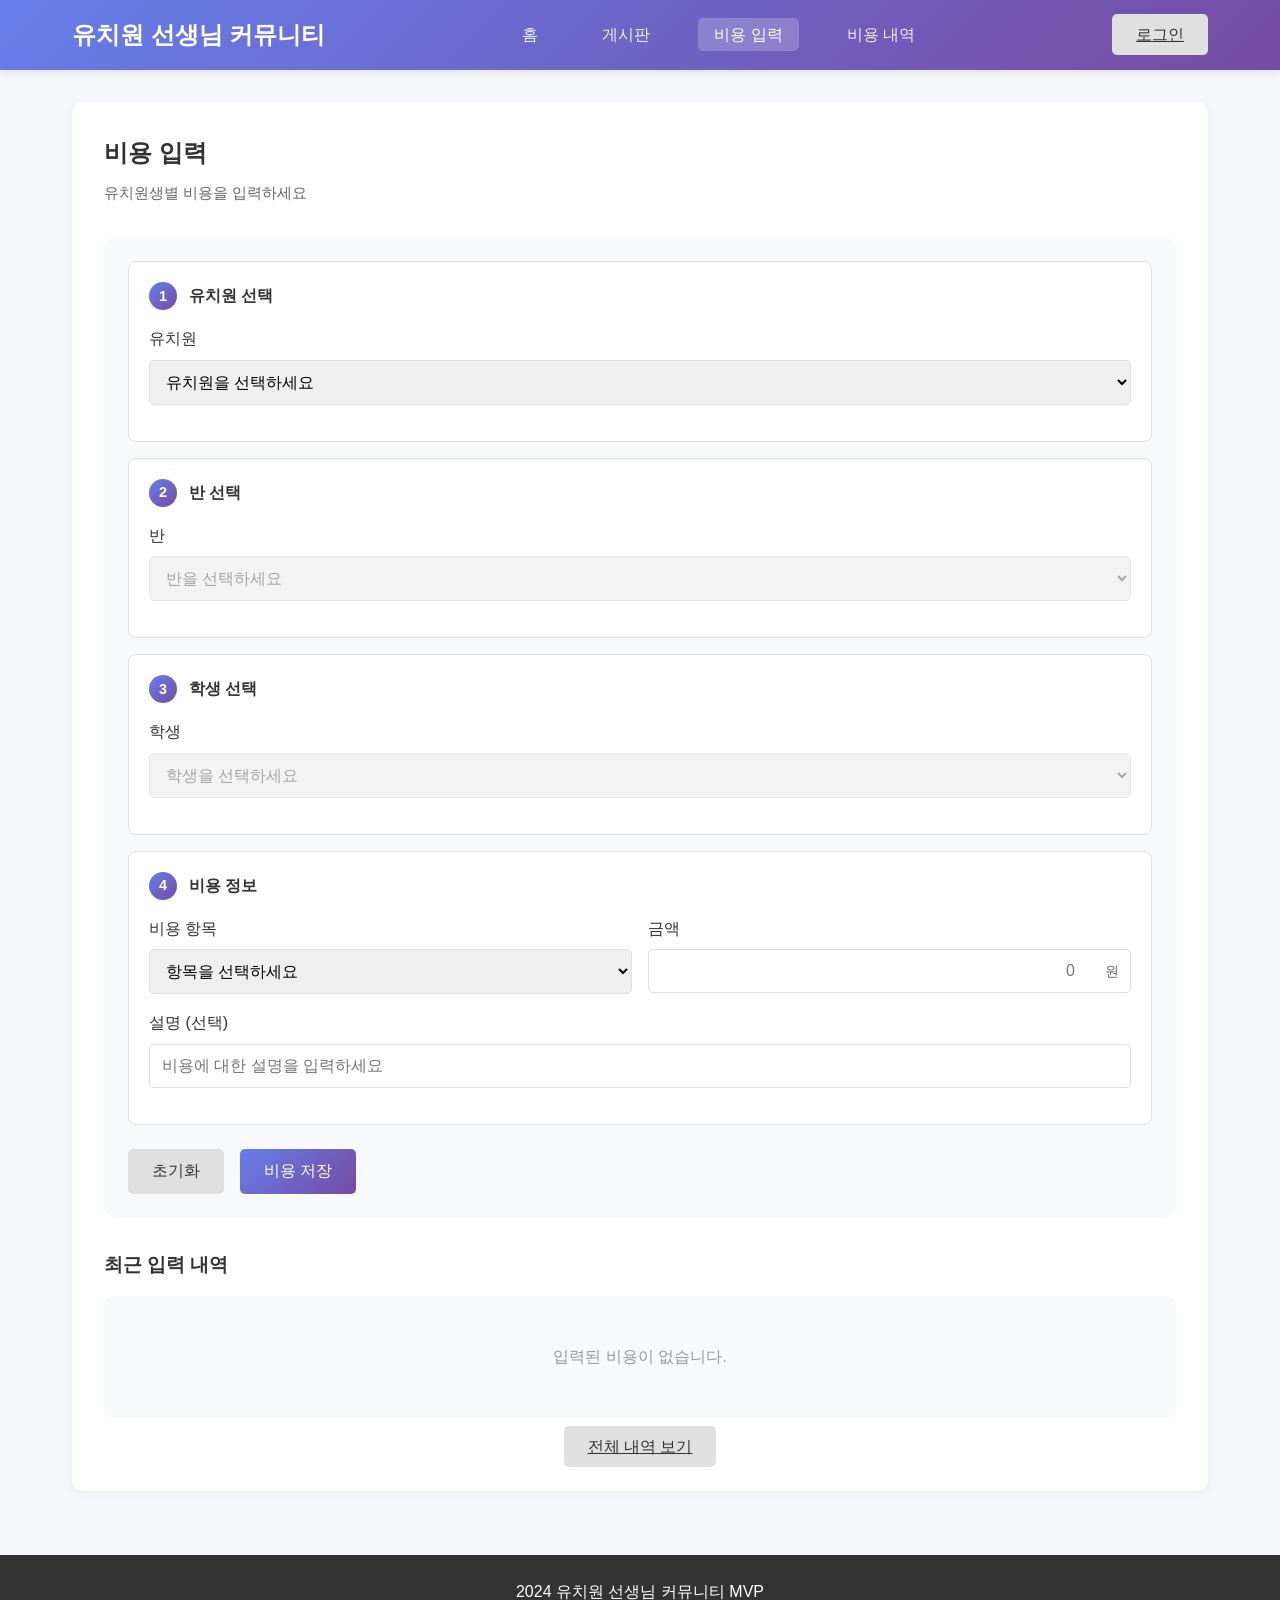
==== frontend/cost-input.html @ 5aa260d6 "Initial commit: Kindergarten teacher community MVP" ====
<!DOCTYPE html>
<html lang="ko">
<head>
    <meta charset="UTF-8">
    <meta name="viewport" content="width=device-width, initial-scale=1.0">
    <title>비용 입력 - 유치원 선생님 커뮤니티</title>
    <link rel="stylesheet" href="css/style.css">
    <link rel="stylesheet" href="css/auth.css">
    <link rel="stylesheet" href="css/cost.css">
</head>
<body>
    <header>
        <nav class="navbar">
            <div class="logo">
                <a href="index.html"><h1>유치원 선생님 커뮤니티</h1></a>
            </div>
            <ul class="nav-links">
                <li><a href="index.html">홈</a></li>
                <li><a href="index.html#board">게시판</a></li>
                <li><a href="cost-input.html" class="active">비용 입력</a></li>
                <li><a href="cost-records.html">비용 내역</a></li>
            </ul>
            <div class="user-info"></div>
        </nav>
    </header>

    <main>
        <div class="container">
            <div class="page-header">
                <h2>비용 입력</h2>
                <p>유치원생별 비용을 입력하세요</p>
            </div>

            <div class="cost-input-section">
                <form id="cost-form" class="cost-form">
                    <!-- Step 1: 유치원 선택 -->
                    <div class="form-step">
                        <div class="step-header">
                            <span class="step-number">1</span>
                            <span class="step-title">유치원 선택</span>
                        </div>
                        <div class="form-group">
                            <label for="kindergarten-select">유치원</label>
                            <select id="kindergarten-select" required>
                                <option value="">유치원을 선택하세요</option>
                            </select>
                        </div>
                    </div>

                    <!-- Step 2: 반 선택 -->
                    <div class="form-step">
                        <div class="step-header">
                            <span class="step-number">2</span>
                            <span class="step-title">반 선택</span>
                        </div>
                        <div class="form-group">
                            <label for="class-select">반</label>
                            <select id="class-select" required disabled>
                                <option value="">반을 선택하세요</option>
                            </select>
                        </div>
                    </div>

                    <!-- Step 3: 학생 선택 -->
                    <div class="form-step">
                        <div class="step-header">
                            <span class="step-number">3</span>
                            <span class="step-title">학생 선택</span>
                        </div>
                        <div class="form-group">
                            <label for="student-select">학생</label>
                            <select id="student-select" required disabled>
                                <option value="">학생을 선택하세요</option>
                            </select>
                        </div>
                        <div id="student-info" class="student-info hidden"></div>
                    </div>

                    <!-- Step 4: 비용 정보 입력 -->
                    <div class="form-step">
                        <div class="step-header">
                            <span class="step-number">4</span>
                            <span class="step-title">비용 정보</span>
                        </div>
                        <div class="form-row">
                            <div class="form-group">
                                <label for="cost-category">비용 항목</label>
                                <select id="cost-category" required>
                                    <option value="">항목을 선택하세요</option>
                                    <option value="교재비">교재비</option>
                                    <option value="급식비">급식비</option>
                                    <option value="현장학습비">현장학습비</option>
                                    <option value="특별활동비">특별활동비</option>
                                    <option value="준비물비">준비물비</option>
                                    <option value="기타">기타</option>
                                </select>
                            </div>
                            <div class="form-group">
                                <label for="cost-amount">금액</label>
                                <div class="input-with-unit">
                                    <input type="number" id="cost-amount" required min="0" step="100" placeholder="0">
                                    <span class="unit">원</span>
                                </div>
                            </div>
                        </div>
                        <div class="form-group">
                            <label for="cost-description">설명 (선택)</label>
                            <input type="text" id="cost-description" placeholder="비용에 대한 설명을 입력하세요">
                        </div>
                    </div>

                    <div class="form-actions">
                        <button type="button" class="btn btn-secondary" onclick="resetForm()">초기화</button>
                        <button type="submit" class="btn btn-primary">비용 저장</button>
                    </div>
                </form>
            </div>

            <!-- 최근 입력 내역 -->
            <div class="recent-entries">
                <h3>최근 입력 내역</h3>
                <div id="recent-list" class="recent-list">
                    <p class="empty-message">입력된 비용이 없습니다.</p>
                </div>
                <div class="view-all">
                    <a href="cost-records.html" class="btn btn-secondary">전체 내역 보기</a>
                </div>
            </div>
        </div>
    </main>

    <footer>
        <p>2024 유치원 선생님 커뮤니티 MVP</p>
    </footer>

    <script src="js/api.js"></script>
    <script src="js/auth.js"></script>
    <script src="js/cost.js"></script>
    <script>
        document.addEventListener('DOMContentLoaded', () => {
            auth.updateNavbar();
            initCostInput();
        });
    </script>
</body>
</html>
---- frontend/css/style.css ----
* {
    margin: 0;
    padding: 0;
    box-sizing: border-box;
}

body {
    font-family: 'Segoe UI', Tahoma, Geneva, Verdana, sans-serif;
    background-color: #f5f7fa;
    color: #333;
    line-height: 1.6;
}

/* Header & Navbar */
header {
    background: linear-gradient(135deg, #667eea 0%, #764ba2 100%);
    box-shadow: 0 2px 10px rgba(0, 0, 0, 0.1);
    position: sticky;
    top: 0;
    z-index: 100;
}

.navbar {
    max-width: 1200px;
    margin: 0 auto;
    padding: 1rem 2rem;
    display: flex;
    justify-content: space-between;
    align-items: center;
}

.logo h1 {
    color: white;
    font-size: 1.5rem;
}

.nav-links {
    display: flex;
    list-style: none;
    gap: 2rem;
}

.nav-links a {
    color: rgba(255, 255, 255, 0.9);
    text-decoration: none;
    padding: 0.5rem 1rem;
    border-radius: 5px;
    transition: all 0.3s ease;
}

.nav-links a:hover,
.nav-links a.active {
    background: rgba(255, 255, 255, 0.2);
    color: white;
}

.user-info select {
    padding: 0.5rem 1rem;
    border-radius: 5px;
    border: none;
    background: white;
    cursor: pointer;
}

/* Main Content */
main {
    max-width: 1200px;
    margin: 0 auto;
    padding: 2rem;
    min-height: calc(100vh - 160px);
}

.container {
    background: white;
    border-radius: 10px;
    padding: 2rem;
    box-shadow: 0 2px 10px rgba(0, 0, 0, 0.05);
}

.page {
    display: none;
}

.page.active {
    display: block;
}

/* Stats Grid */
.stats-grid {
    display: grid;
    grid-template-columns: repeat(auto-fit, minmax(200px, 1fr));
    gap: 1.5rem;
    margin: 2rem 0;
}

.stat-card {
    background: linear-gradient(135deg, #667eea 0%, #764ba2 100%);
    color: white;
    padding: 1.5rem;
    border-radius: 10px;
    text-align: center;
}

.stat-card h3 {
    font-size: 0.9rem;
    margin-bottom: 0.5rem;
    opacity: 0.9;
}

.stat-card p {
    font-size: 2rem;
    font-weight: bold;
}

/* Board */
.board-header {
    display: flex;
    justify-content: space-between;
    align-items: center;
    margin-bottom: 1.5rem;
}

.category-tabs,
.expenses-tabs {
    display: flex;
    gap: 0.5rem;
    margin-bottom: 1.5rem;
    flex-wrap: wrap;
}

.tab {
    padding: 0.5rem 1rem;
    border: 2px solid #667eea;
    background: white;
    color: #667eea;
    border-radius: 20px;
    cursor: pointer;
    transition: all 0.3s ease;
}

.tab:hover,
.tab.active {
    background: #667eea;
    color: white;
}

/* Posts */
.posts-list {
    display: flex;
    flex-direction: column;
    gap: 1rem;
}

.post-card {
    border: 1px solid #e0e0e0;
    border-radius: 8px;
    padding: 1.5rem;
    cursor: pointer;
    transition: all 0.3s ease;
}

.post-card:hover {
    border-color: #667eea;
    box-shadow: 0 2px 10px rgba(102, 126, 234, 0.1);
}

.post-card h3 {
    color: #333;
    margin-bottom: 0.5rem;
}

.post-card .meta {
    font-size: 0.85rem;
    color: #666;
    display: flex;
    gap: 1rem;
    flex-wrap: wrap;
}

.post-card .category {
    background: #e8eaf6;
    color: #667eea;
    padding: 0.2rem 0.5rem;
    border-radius: 4px;
    font-size: 0.8rem;
}

.post-card .content-preview {
    margin-top: 0.5rem;
    color: #666;
    font-size: 0.95rem;
}

/* Post Detail */
#post-detail {
    margin: 1.5rem 0;
}

#post-detail h2 {
    margin-bottom: 1rem;
}

#post-detail .post-meta {
    color: #666;
    font-size: 0.9rem;
    margin-bottom: 1.5rem;
    padding-bottom: 1rem;
    border-bottom: 1px solid #e0e0e0;
}

#post-detail .post-content {
    white-space: pre-wrap;
    line-height: 1.8;
}

.post-actions {
    margin-top: 1.5rem;
    display: flex;
    gap: 0.5rem;
}

/* Comments */
#comments-section {
    margin-top: 2rem;
    padding-top: 2rem;
    border-top: 1px solid #e0e0e0;
}

#comments-list {
    margin: 1rem 0;
}

.comment {
    background: #f5f7fa;
    padding: 1rem;
    border-radius: 8px;
    margin-bottom: 0.5rem;
}

.comment .comment-meta {
    font-size: 0.85rem;
    color: #666;
    margin-bottom: 0.5rem;
}

.comment .comment-content {
    color: #333;
}

.comment-form {
    margin-top: 1rem;
}

.comment-form textarea {
    width: 100%;
    padding: 1rem;
    border: 1px solid #e0e0e0;
    border-radius: 8px;
    resize: vertical;
    min-height: 80px;
    margin-bottom: 0.5rem;
}

/* Forms */
.form-group {
    margin-bottom: 1rem;
}

.form-group label {
    display: block;
    margin-bottom: 0.5rem;
    font-weight: 500;
}

.form-group input,
.form-group select,
.form-group textarea {
    width: 100%;
    padding: 0.75rem;
    border: 1px solid #e0e0e0;
    border-radius: 5px;
    font-size: 1rem;
}

.form-group textarea {
    min-height: 200px;
    resize: vertical;
}

.form-row {
    display: grid;
    grid-template-columns: repeat(auto-fit, minmax(200px, 1fr));
    gap: 1rem;
}

.form-actions {
    display: flex;
    gap: 1rem;
    margin-top: 1.5rem;
}

/* Buttons */
.btn {
    padding: 0.75rem 1.5rem;
    border: none;
    border-radius: 5px;
    cursor: pointer;
    font-size: 1rem;
    transition: all 0.3s ease;
}

.btn-primary {
    background: linear-gradient(135deg, #667eea 0%, #764ba2 100%);
    color: white;
}

.btn-primary:hover {
    opacity: 0.9;
    transform: translateY(-1px);
}

.btn-secondary {
    background: #e0e0e0;
    color: #333;
}

.btn-secondary:hover {
    background: #d0d0d0;
}

.btn-danger {
    background: #e74c3c;
    color: white;
}

.btn-danger:hover {
    background: #c0392b;
}

.btn-small {
    padding: 0.4rem 0.8rem;
    font-size: 0.85rem;
}

/* Expenses */
.expense-tab {
    display: none;
}

.expense-tab.active {
    display: block;
}

.expense-form-section,
.expense-list-section {
    margin-bottom: 2rem;
}

.expense-list-section h3,
.expense-form-section h3 {
    margin-bottom: 1rem;
}

#expense-list {
    max-height: 400px;
    overflow-y: auto;
}

.expense-item {
    display: grid;
    grid-template-columns: 1fr 1fr 1fr 100px auto;
    gap: 1rem;
    align-items: center;
    padding: 1rem;
    border: 1px solid #e0e0e0;
    border-radius: 5px;
    margin-bottom: 0.5rem;
}

.expense-item .student-name {
    font-weight: 500;
}

.expense-item .category {
    background: #e8eaf6;
    color: #667eea;
    padding: 0.2rem 0.5rem;
    border-radius: 4px;
    text-align: center;
}

.expense-item .amount {
    font-weight: bold;
    color: #667eea;
}

/* Summary */
.summary-selector {
    display: flex;
    gap: 1rem;
    margin-bottom: 1.5rem;
    flex-wrap: wrap;
}

.summary-selector select {
    padding: 0.5rem 1rem;
    border: 1px solid #e0e0e0;
    border-radius: 5px;
    min-width: 200px;
}

.summary-card {
    background: #f5f7fa;
    border-radius: 10px;
    padding: 1.5rem;
}

.summary-card h3 {
    margin-bottom: 1rem;
    color: #667eea;
}

.summary-stats {
    display: grid;
    grid-template-columns: repeat(auto-fit, minmax(150px, 1fr));
    gap: 1rem;
    margin-bottom: 1.5rem;
}

.summary-stat {
    background: white;
    padding: 1rem;
    border-radius: 8px;
    text-align: center;
}

.summary-stat .label {
    font-size: 0.85rem;
    color: #666;
}

.summary-stat .value {
    font-size: 1.5rem;
    font-weight: bold;
    color: #667eea;
}

.category-breakdown h4 {
    margin-bottom: 0.5rem;
}

.category-breakdown ul {
    list-style: none;
}

.category-breakdown li {
    padding: 0.5rem 0;
    display: flex;
    justify-content: space-between;
    border-bottom: 1px solid #e0e0e0;
}

/* Profile */
.profile-card {
    background: #f5f7fa;
    border-radius: 10px;
    padding: 2rem;
}

.profile-card h3 {
    margin-bottom: 1.5rem;
    color: #667eea;
}

.profile-info {
    display: grid;
    gap: 1rem;
}

.profile-info .info-item {
    display: grid;
    grid-template-columns: 120px 1fr;
    padding: 0.5rem 0;
    border-bottom: 1px solid #e0e0e0;
}

.profile-info .label {
    font-weight: 500;
    color: #666;
}

/* Footer */
footer {
    background: #333;
    color: white;
    text-align: center;
    padding: 1.5rem;
    margin-top: 2rem;
}

/* Recent Posts */
.recent-posts h3 {
    margin-bottom: 1rem;
}

#recent-posts-list .post-card {
    margin-bottom: 0.5rem;
}

/* Responsive */
@media (max-width: 768px) {
    .navbar {
        flex-direction: column;
        gap: 1rem;
    }

    .nav-links {
        gap: 0.5rem;
    }

    .expense-item {
        grid-template-columns: 1fr;
    }

    .form-row {
        grid-template-columns: 1fr;
    }
}

/* Loading */
.loading {
    text-align: center;
    padding: 2rem;
    color: #666;
}

/* Alert */
.alert {
    padding: 1rem;
    border-radius: 5px;
    margin-bottom: 1rem;
}

.alert-success {
    background: #d4edda;
    color: #155724;
    border: 1px solid #c3e6cb;
}

.alert-error {
    background: #f8d7da;
    color: #721c24;
    border: 1px solid #f5c6cb;
}
---- frontend/css/auth.css ----
/* Auth Pages Styles */
.auth-body {
    background: linear-gradient(135deg, #667eea 0%, #764ba2 100%);
    min-height: 100vh;
    display: flex;
    align-items: center;
    justify-content: center;
    padding: 2rem;
}

.auth-container {
    width: 100%;
    max-width: 450px;
}

.auth-card {
    background: white;
    border-radius: 15px;
    padding: 2.5rem;
    box-shadow: 0 10px 40px rgba(0, 0, 0, 0.2);
}

.auth-card.signup-card {
    max-width: 550px;
}

.auth-header {
    text-align: center;
    margin-bottom: 2rem;
}

.auth-header h1 {
    color: #667eea;
    font-size: 1.8rem;
    margin-bottom: 0.5rem;
}

.auth-header p {
    color: #666;
    font-size: 0.95rem;
}

.auth-form .form-group {
    margin-bottom: 1.25rem;
}

.auth-form label {
    display: block;
    margin-bottom: 0.5rem;
    font-weight: 500;
    color: #333;
    font-size: 0.9rem;
}

.auth-form input {
    width: 100%;
    padding: 0.85rem 1rem;
    border: 2px solid #e0e0e0;
    border-radius: 8px;
    font-size: 1rem;
    transition: border-color 0.3s ease;
}

.auth-form input:focus {
    outline: none;
    border-color: #667eea;
}

.auth-form input::placeholder {
    color: #aaa;
}

.btn-full {
    width: 100%;
    padding: 1rem;
    font-size: 1.1rem;
    margin-top: 0.5rem;
}

.error-message {
    color: #e74c3c;
    font-size: 0.9rem;
    margin-bottom: 1rem;
    text-align: center;
    min-height: 1.2rem;
}

.auth-footer {
    text-align: center;
    margin-top: 1.5rem;
    padding-top: 1.5rem;
    border-top: 1px solid #e0e0e0;
}

.auth-footer p {
    color: #666;
    font-size: 0.9rem;
    margin-bottom: 0.5rem;
}

.auth-footer .link {
    color: #667eea;
    text-decoration: none;
    font-weight: 500;
}

.auth-footer .link:hover {
    text-decoration: underline;
}

/* Demo Accounts */
.demo-accounts {
    margin-top: 1.5rem;
    padding-top: 1.5rem;
    border-top: 1px solid #e0e0e0;
}

.demo-accounts > p {
    text-align: center;
    color: #666;
    font-size: 0.85rem;
    margin-bottom: 0.75rem;
}

.demo-list {
    display: flex;
    flex-wrap: wrap;
    gap: 0.5rem;
    justify-content: center;
}

.demo-btn {
    padding: 0.5rem 1rem;
    border: 1px solid #667eea;
    background: white;
    color: #667eea;
    border-radius: 20px;
    cursor: pointer;
    font-size: 0.85rem;
    transition: all 0.3s ease;
}

.demo-btn:hover {
    background: #667eea;
    color: white;
}

/* Form Row */
.auth-form .form-row {
    display: grid;
    grid-template-columns: 1fr 1fr;
    gap: 1rem;
}

/* User Info Bar */
.user-bar {
    display: flex;
    align-items: center;
    gap: 1rem;
}

.user-bar .user-name {
    color: white;
    font-weight: 500;
}

.user-bar .logout-btn {
    padding: 0.4rem 1rem;
    background: rgba(255, 255, 255, 0.2);
    border: 1px solid rgba(255, 255, 255, 0.3);
    color: white;
    border-radius: 5px;
    cursor: pointer;
    font-size: 0.9rem;
    transition: all 0.3s ease;
}

.user-bar .logout-btn:hover {
    background: rgba(255, 255, 255, 0.3);
}

/* Responsive */
@media (max-width: 600px) {
    .auth-card {
        padding: 1.5rem;
    }

    .auth-form .form-row {
        grid-template-columns: 1fr;
    }

    .demo-list {
        flex-direction: column;
    }

    .demo-btn {
        width: 100%;
    }
}
---- frontend/css/cost.css ----
/* Cost Pages Styles */

/* Page Header */
.page-header {
    margin-bottom: 2rem;
}

.page-header h2 {
    color: #333;
    margin-bottom: 0.5rem;
}

.page-header p {
    color: #666;
    font-size: 0.95rem;
}

/* Cost Input Form */
.cost-input-section {
    margin-bottom: 2rem;
}

.cost-form {
    background: #f8f9fa;
    border-radius: 12px;
    padding: 1.5rem;
}

.form-step {
    background: white;
    border-radius: 8px;
    padding: 1.25rem;
    margin-bottom: 1rem;
    border: 1px solid #e0e0e0;
}

.step-header {
    display: flex;
    align-items: center;
    gap: 0.75rem;
    margin-bottom: 1rem;
}

.step-number {
    width: 28px;
    height: 28px;
    background: linear-gradient(135deg, #667eea 0%, #764ba2 100%);
    color: white;
    border-radius: 50%;
    display: flex;
    align-items: center;
    justify-content: center;
    font-weight: bold;
    font-size: 0.9rem;
}

.step-title {
    font-weight: 600;
    color: #333;
}

/* Input with unit */
.input-with-unit {
    position: relative;
    display: flex;
    align-items: center;
}

.input-with-unit input {
    padding-right: 40px;
    text-align: right;
}

.input-with-unit .unit {
    position: absolute;
    right: 12px;
    color: #666;
    font-size: 0.9rem;
}

/* Student Info Card */
.student-info {
    background: #e8f4fd;
    border-radius: 8px;
    padding: 1rem;
    margin-top: 0.75rem;
    display: flex;
    align-items: center;
    gap: 1rem;
}

.student-info.hidden {
    display: none;
}

.student-avatar {
    width: 48px;
    height: 48px;
    background: linear-gradient(135deg, #667eea 0%, #764ba2 100%);
    border-radius: 50%;
    display: flex;
    align-items: center;
    justify-content: center;
    color: white;
    font-weight: bold;
    font-size: 1.2rem;
}

.student-details h4 {
    margin: 0 0 0.25rem 0;
    color: #333;
}

.student-details p {
    margin: 0;
    color: #666;
    font-size: 0.85rem;
}

/* Recent Entries */
.recent-entries {
    margin-top: 2rem;
}

.recent-entries h3 {
    margin-bottom: 1rem;
    color: #333;
}

.recent-list {
    background: #f8f9fa;
    border-radius: 8px;
    padding: 1rem;
    max-height: 300px;
    overflow-y: auto;
}

.recent-item {
    background: white;
    border-radius: 8px;
    padding: 1rem;
    margin-bottom: 0.5rem;
    display: grid;
    grid-template-columns: 1fr auto;
    gap: 1rem;
    align-items: center;
    border: 1px solid #e0e0e0;
}

.recent-item:last-child {
    margin-bottom: 0;
}

.recent-item-info {
    display: flex;
    flex-direction: column;
    gap: 0.25rem;
}

.recent-item-title {
    font-weight: 500;
    color: #333;
}

.recent-item-meta {
    font-size: 0.85rem;
    color: #666;
}

.recent-item-amount {
    font-weight: bold;
    color: #667eea;
    font-size: 1.1rem;
}

.view-all {
    margin-top: 1rem;
    text-align: center;
}

.empty-message {
    text-align: center;
    color: #999;
    padding: 2rem;
}

/* Filter Section */
.filter-section {
    background: #f8f9fa;
    border-radius: 12px;
    padding: 1.5rem;
    margin-bottom: 1.5rem;
}

.filter-row {
    display: grid;
    grid-template-columns: repeat(auto-fit, minmax(180px, 1fr));
    gap: 1rem;
    margin-bottom: 1rem;
}

.filter-group {
    display: flex;
    flex-direction: column;
    gap: 0.5rem;
}

.filter-group label {
    font-size: 0.85rem;
    font-weight: 500;
    color: #666;
}

.filter-group select {
    padding: 0.6rem;
    border: 1px solid #e0e0e0;
    border-radius: 6px;
    font-size: 0.95rem;
}

.filter-actions {
    display: flex;
    justify-content: flex-end;
    gap: 0.75rem;
}

/* Summary Section */
.summary-section {
    margin-bottom: 1.5rem;
}

.summary-card {
    background: linear-gradient(135deg, #667eea 0%, #764ba2 100%);
    border-radius: 12px;
    padding: 1.5rem;
    display: flex;
    justify-content: space-around;
    color: white;
}

.summary-item {
    text-align: center;
}

.summary-label {
    display: block;
    font-size: 0.9rem;
    opacity: 0.9;
    margin-bottom: 0.5rem;
}

.summary-value {
    font-size: 1.5rem;
    font-weight: bold;
}

.summary-value.highlight {
    font-size: 1.8rem;
}

/* Records Table */
.records-section {
    overflow-x: auto;
}

.records-table {
    width: 100%;
    border-collapse: collapse;
    background: white;
    border-radius: 8px;
    overflow: hidden;
    box-shadow: 0 1px 3px rgba(0, 0, 0, 0.1);
}

.records-table th,
.records-table td {
    padding: 1rem;
    text-align: left;
    border-bottom: 1px solid #e0e0e0;
}

.records-table th {
    background: #f8f9fa;
    font-weight: 600;
    color: #333;
    font-size: 0.9rem;
}

.records-table td {
    color: #555;
    font-size: 0.95rem;
}

.records-table tr:hover {
    background: #f8f9fa;
}

.records-table .amount {
    font-weight: 600;
    color: #667eea;
}

.records-table .category-badge {
    display: inline-block;
    padding: 0.25rem 0.75rem;
    background: #e8eaf6;
    color: #667eea;
    border-radius: 20px;
    font-size: 0.85rem;
}

.records-table .empty-row td {
    text-align: center;
    padding: 3rem;
    color: #999;
}

.records-table .action-btn {
    padding: 0.4rem 0.8rem;
    border: none;
    border-radius: 4px;
    cursor: pointer;
    font-size: 0.85rem;
}

.records-table .delete-btn {
    background: #fee;
    color: #e74c3c;
}

.records-table .delete-btn:hover {
    background: #e74c3c;
    color: white;
}

/* Pagination */
.pagination {
    display: flex;
    justify-content: center;
    gap: 0.5rem;
    margin-top: 1.5rem;
}

.pagination button {
    padding: 0.5rem 1rem;
    border: 1px solid #e0e0e0;
    background: white;
    border-radius: 6px;
    cursor: pointer;
    transition: all 0.2s;
}

.pagination button:hover {
    border-color: #667eea;
    color: #667eea;
}

.pagination button.active {
    background: #667eea;
    color: white;
    border-color: #667eea;
}

/* Bottom Actions */
.bottom-actions {
    margin-top: 2rem;
    text-align: center;
}

/* Logo Link */
.logo a {
    text-decoration: none;
    color: inherit;
}

.logo a h1 {
    color: white;
}

/* Responsive */
@media (max-width: 768px) {
    .filter-row {
        grid-template-columns: 1fr 1fr;
    }

    .summary-card {
        flex-direction: column;
        gap: 1rem;
    }

    .records-table th,
    .records-table td {
        padding: 0.75rem 0.5rem;
        font-size: 0.85rem;
    }

    .form-step {
        padding: 1rem;
    }
}

@media (max-width: 480px) {
    .filter-row {
        grid-template-columns: 1fr;
    }

    .filter-actions {
        flex-direction: column;
    }

    .filter-actions .btn {
        width: 100%;
    }
}
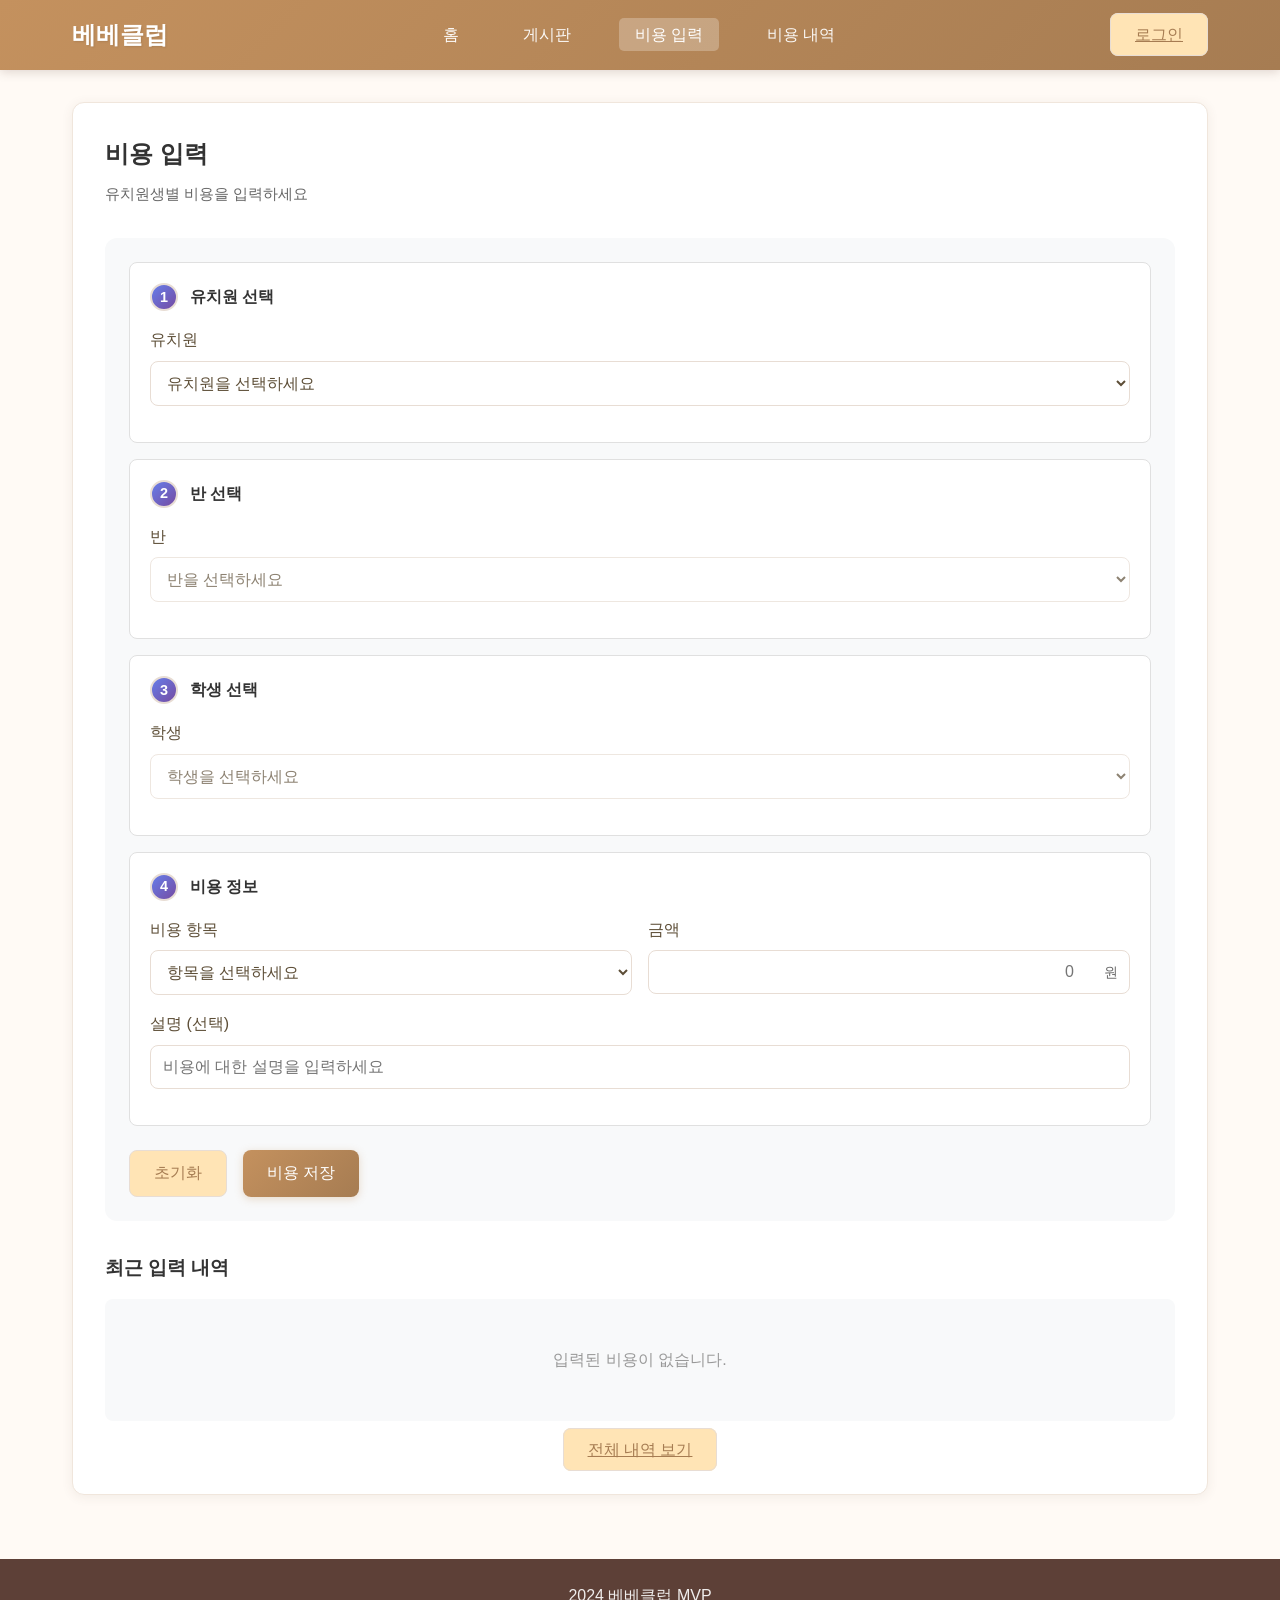
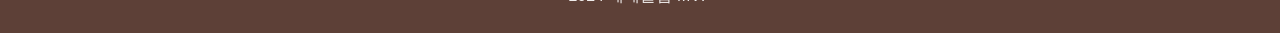
==== commit 8df2ecc9: "Rename site from '유치원 선생님 커뮤니티' to '베베클럽'" ====
--- a/frontend/cost-input.html
+++ b/frontend/cost-input.html
@@ -3,7 +3,7 @@
 <head>
     <meta charset="UTF-8">
     <meta name="viewport" content="width=device-width, initial-scale=1.0">
-    <title>비용 입력 - 유치원 선생님 커뮤니티</title>
+    <title>비용 입력 - 베베클럽</title>
     <link rel="stylesheet" href="css/style.css">
     <link rel="stylesheet" href="css/auth.css">
     <link rel="stylesheet" href="css/cost.css">
@@ -12,7 +12,7 @@
     <header>
         <nav class="navbar">
             <div class="logo">
-                <a href="index.html"><h1>유치원 선생님 커뮤니티</h1></a>
+                <a href="index.html"><h1>베베클럽</h1></a>
             </div>
             <ul class="nav-links">
                 <li><a href="index.html">홈</a></li>
@@ -130,7 +130,7 @@
     </main>
 
     <footer>
-        <p>2024 유치원 선생님 커뮤니티 MVP</p>
+        <p>2024 베베클럽 MVP</p>
     </footer>
 
     <script src="js/api.js"></script>
--- a/frontend/css/style.css
+++ b/frontend/css/style.css
@@ -1,3 +1,24 @@
+/* ===== Color Variables (Warm Kindergarten Theme) ===== */
+:root {
+    --primary: #C4915E;           /* 따뜻한 카라멜 브라운 */
+    --primary-dark: #A67C52;      /* 진한 브라운 */
+    --primary-light: #D4A574;     /* 연한 브라운 */
+    --secondary: #8B7355;         /* 중간 브라운 */
+    --accent: #FFE4B5;            /* 연한 노랑 (모카신) */
+    --accent-light: #FFF5E6;      /* 아주 연한 크림 */
+    --background: #FFFAF5;        /* 따뜻한 아이보리 배경 */
+    --background-card: #FFF8F0;   /* 카드 배경 (크림) */
+    --text-primary: #5D4E37;      /* 진한 브라운 텍스트 */
+    --text-secondary: #8B7355;    /* 중간 브라운 텍스트 */
+    --border: #E8DDD4;            /* 베이지 테두리 */
+    --border-light: #F0E6DC;      /* 연한 테두리 */
+    --success: #7CB342;           /* 자연스러운 초록 */
+    --success-bg: #F1F8E9;
+    --danger: #E57373;            /* 부드러운 빨강 */
+    --danger-dark: #D32F2F;
+    --footer-bg: #5D4037;         /* 따뜻한 다크 브라운 */
+}
+
 * {
     margin: 0;
     padding: 0;
@@ -6,15 +27,15 @@
 
 body {
     font-family: 'Segoe UI', Tahoma, Geneva, Verdana, sans-serif;
-    background-color: #f5f7fa;
-    color: #333;
+    background-color: var(--background);
+    color: var(--text-primary);
     line-height: 1.6;
 }
 
 /* Header & Navbar */
 header {
-    background: linear-gradient(135deg, #667eea 0%, #764ba2 100%);
-    box-shadow: 0 2px 10px rgba(0, 0, 0, 0.1);
+    background: linear-gradient(135deg, var(--primary) 0%, var(--primary-dark) 100%);
+    box-shadow: 0 2px 10px rgba(93, 64, 55, 0.2);
     position: sticky;
     top: 0;
     z-index: 100;
@@ -32,6 +53,7 @@
 .logo h1 {
     color: white;
     font-size: 1.5rem;
+    text-shadow: 1px 1px 2px rgba(0,0,0,0.1);
 }
 
 .nav-links {
@@ -41,7 +63,7 @@
 }
 
 .nav-links a {
-    color: rgba(255, 255, 255, 0.9);
+    color: rgba(255, 255, 255, 0.95);
     text-decoration: none;
     padding: 0.5rem 1rem;
     border-radius: 5px;
@@ -50,7 +72,7 @@
 
 .nav-links a:hover,
 .nav-links a.active {
-    background: rgba(255, 255, 255, 0.2);
+    background: rgba(255, 255, 255, 0.25);
     color: white;
 }
 
@@ -60,6 +82,7 @@
     border: none;
     background: white;
     cursor: pointer;
+    color: var(--text-primary);
 }
 
 /* Main Content */
@@ -72,9 +95,10 @@
 
 .container {
     background: white;
-    border-radius: 10px;
+    border-radius: 12px;
     padding: 2rem;
-    box-shadow: 0 2px 10px rgba(0, 0, 0, 0.05);
+    box-shadow: 0 2px 12px rgba(93, 64, 55, 0.08);
+    border: 1px solid var(--border-light);
 }
 
 .page {
@@ -94,17 +118,18 @@
 }
 
 .stat-card {
-    background: linear-gradient(135deg, #667eea 0%, #764ba2 100%);
+    background: linear-gradient(135deg, var(--primary) 0%, var(--primary-dark) 100%);
     color: white;
     padding: 1.5rem;
-    border-radius: 10px;
+    border-radius: 12px;
     text-align: center;
+    box-shadow: 0 4px 15px rgba(196, 145, 94, 0.3);
 }
 
 .stat-card h3 {
     font-size: 0.9rem;
     margin-bottom: 0.5rem;
-    opacity: 0.9;
+    opacity: 0.95;
 }
 
 .stat-card p {
@@ -130,9 +155,9 @@
 
 .tab {
     padding: 0.5rem 1rem;
-    border: 2px solid #667eea;
+    border: 2px solid var(--primary);
     background: white;
-    color: #667eea;
+    color: var(--primary);
     border-radius: 20px;
     cursor: pointer;
     transition: all 0.3s ease;
@@ -140,8 +165,18 @@
 
 .tab:hover,
 .tab.active {
-    background: #667eea;
+    background: var(--primary);
     color: white;
+}
+
+.info-text {
+    color: var(--primary-dark);
+    font-weight: 500;
+    margin-bottom: 1rem;
+    padding: 0.75rem 1rem;
+    background: var(--accent);
+    border-radius: 8px;
+    border-left: 4px solid var(--primary);
 }
 
 /* Posts */
@@ -152,42 +187,45 @@
 }
 
 .post-card {
-    border: 1px solid #e0e0e0;
-    border-radius: 8px;
+    border: 1px solid var(--border);
+    border-radius: 10px;
     padding: 1.5rem;
     cursor: pointer;
     transition: all 0.3s ease;
+    background: white;
 }
 
 .post-card:hover {
-    border-color: #667eea;
-    box-shadow: 0 2px 10px rgba(102, 126, 234, 0.1);
+    border-color: var(--primary);
+    box-shadow: 0 4px 15px rgba(196, 145, 94, 0.15);
+    transform: translateY(-2px);
 }
 
 .post-card h3 {
-    color: #333;
+    color: var(--text-primary);
     margin-bottom: 0.5rem;
 }
 
 .post-card .meta {
     font-size: 0.85rem;
-    color: #666;
+    color: var(--text-secondary);
     display: flex;
     gap: 1rem;
     flex-wrap: wrap;
 }
 
 .post-card .category {
-    background: #e8eaf6;
-    color: #667eea;
-    padding: 0.2rem 0.5rem;
-    border-radius: 4px;
+    background: var(--accent);
+    color: var(--primary-dark);
+    padding: 0.2rem 0.6rem;
+    border-radius: 12px;
     font-size: 0.8rem;
+    font-weight: 500;
 }
 
 .post-card .content-preview {
     margin-top: 0.5rem;
-    color: #666;
+    color: var(--text-secondary);
     font-size: 0.95rem;
 }
 
@@ -198,14 +236,15 @@
 
 #post-detail h2 {
     margin-bottom: 1rem;
+    color: var(--text-primary);
 }
 
 #post-detail .post-meta {
-    color: #666;
+    color: var(--text-secondary);
     font-size: 0.9rem;
     margin-bottom: 1.5rem;
     padding-bottom: 1rem;
-    border-bottom: 1px solid #e0e0e0;
+    border-bottom: 1px solid var(--border);
 }
 
 #post-detail .post-content {
@@ -223,7 +262,7 @@
 #comments-section {
     margin-top: 2rem;
     padding-top: 2rem;
-    border-top: 1px solid #e0e0e0;
+    border-top: 1px solid var(--border);
 }
 
 #comments-list {
@@ -231,20 +270,21 @@
 }
 
 .comment {
-    background: #f5f7fa;
+    background: var(--background-card);
     padding: 1rem;
-    border-radius: 8px;
+    border-radius: 10px;
     margin-bottom: 0.5rem;
+    border: 1px solid var(--border-light);
 }
 
 .comment .comment-meta {
     font-size: 0.85rem;
-    color: #666;
+    color: var(--text-secondary);
     margin-bottom: 0.5rem;
 }
 
 .comment .comment-content {
-    color: #333;
+    color: var(--text-primary);
 }
 
 .comment-form {
@@ -254,11 +294,17 @@
 .comment-form textarea {
     width: 100%;
     padding: 1rem;
-    border: 1px solid #e0e0e0;
-    border-radius: 8px;
+    border: 1px solid var(--border);
+    border-radius: 10px;
     resize: vertical;
     min-height: 80px;
     margin-bottom: 0.5rem;
+    font-family: inherit;
+}
+
+.comment-form textarea:focus {
+    outline: none;
+    border-color: var(--primary);
 }
 
 /* Forms */
@@ -270,6 +316,7 @@
     display: block;
     margin-bottom: 0.5rem;
     font-weight: 500;
+    color: var(--text-primary);
 }
 
 .form-group input,
@@ -277,9 +324,20 @@
 .form-group textarea {
     width: 100%;
     padding: 0.75rem;
-    border: 1px solid #e0e0e0;
-    border-radius: 5px;
+    border: 1px solid var(--border);
+    border-radius: 8px;
     font-size: 1rem;
+    font-family: inherit;
+    background: white;
+    color: var(--text-primary);
+}
+
+.form-group input:focus,
+.form-group select:focus,
+.form-group textarea:focus {
+    outline: none;
+    border-color: var(--primary);
+    box-shadow: 0 0 0 3px rgba(196, 145, 94, 0.1);
 }
 
 .form-group textarea {
@@ -303,38 +361,42 @@
 .btn {
     padding: 0.75rem 1.5rem;
     border: none;
-    border-radius: 5px;
+    border-radius: 8px;
     cursor: pointer;
     font-size: 1rem;
+    font-weight: 500;
     transition: all 0.3s ease;
 }
 
 .btn-primary {
-    background: linear-gradient(135deg, #667eea 0%, #764ba2 100%);
+    background: linear-gradient(135deg, var(--primary) 0%, var(--primary-dark) 100%);
     color: white;
+    box-shadow: 0 2px 8px rgba(196, 145, 94, 0.3);
 }
 
 .btn-primary:hover {
-    opacity: 0.9;
+    opacity: 0.95;
     transform: translateY(-1px);
+    box-shadow: 0 4px 12px rgba(196, 145, 94, 0.4);
 }
 
 .btn-secondary {
-    background: #e0e0e0;
-    color: #333;
+    background: var(--accent);
+    color: var(--primary-dark);
+    border: 1px solid var(--border);
 }
 
 .btn-secondary:hover {
-    background: #d0d0d0;
+    background: #FFD89B;
 }
 
 .btn-danger {
-    background: #e74c3c;
+    background: var(--danger);
     color: white;
 }
 
 .btn-danger:hover {
-    background: #c0392b;
+    background: var(--danger-dark);
 }
 
 .btn-small {
@@ -359,6 +421,7 @@
 .expense-list-section h3,
 .expense-form-section h3 {
     margin-bottom: 1rem;
+    color: var(--primary-dark);
 }
 
 #expense-list {
@@ -372,26 +435,34 @@
     gap: 1rem;
     align-items: center;
     padding: 1rem;
-    border: 1px solid #e0e0e0;
-    border-radius: 5px;
+    border: 1px solid var(--border);
+    border-radius: 8px;
     margin-bottom: 0.5rem;
+    background: white;
+}
+
+.expense-item:hover {
+    border-color: var(--primary-light);
+    background: var(--background-card);
 }
 
 .expense-item .student-name {
     font-weight: 500;
+    color: var(--text-primary);
 }
 
 .expense-item .category {
-    background: #e8eaf6;
-    color: #667eea;
-    padding: 0.2rem 0.5rem;
-    border-radius: 4px;
+    background: var(--accent);
+    color: var(--primary-dark);
+    padding: 0.2rem 0.6rem;
+    border-radius: 12px;
     text-align: center;
+    font-size: 0.85rem;
 }
 
 .expense-item .amount {
     font-weight: bold;
-    color: #667eea;
+    color: var(--primary-dark);
 }
 
 /* Summary */
@@ -404,20 +475,27 @@
 
 .summary-selector select {
     padding: 0.5rem 1rem;
-    border: 1px solid #e0e0e0;
-    border-radius: 5px;
+    border: 1px solid var(--border);
+    border-radius: 8px;
     min-width: 200px;
+    background: white;
+}
+
+.summary-selector select:focus {
+    outline: none;
+    border-color: var(--primary);
 }
 
 .summary-card {
-    background: #f5f7fa;
-    border-radius: 10px;
+    background: var(--background-card);
+    border-radius: 12px;
     padding: 1.5rem;
+    border: 1px solid var(--border-light);
 }
 
 .summary-card h3 {
     margin-bottom: 1rem;
-    color: #667eea;
+    color: var(--primary-dark);
 }
 
 .summary-stats {
@@ -430,23 +508,25 @@
 .summary-stat {
     background: white;
     padding: 1rem;
-    border-radius: 8px;
+    border-radius: 10px;
     text-align: center;
+    border: 1px solid var(--border-light);
 }
 
 .summary-stat .label {
     font-size: 0.85rem;
-    color: #666;
+    color: var(--text-secondary);
 }
 
 .summary-stat .value {
     font-size: 1.5rem;
     font-weight: bold;
-    color: #667eea;
+    color: var(--primary-dark);
 }
 
 .category-breakdown h4 {
     margin-bottom: 0.5rem;
+    color: var(--text-primary);
 }
 
 .category-breakdown ul {
@@ -457,19 +537,21 @@
     padding: 0.5rem 0;
     display: flex;
     justify-content: space-between;
-    border-bottom: 1px solid #e0e0e0;
+    border-bottom: 1px solid var(--border-light);
+    color: var(--text-primary);
 }
 
 /* Profile */
 .profile-card {
-    background: #f5f7fa;
-    border-radius: 10px;
+    background: var(--background-card);
+    border-radius: 12px;
     padding: 2rem;
+    border: 1px solid var(--border-light);
 }
 
 .profile-card h3 {
     margin-bottom: 1.5rem;
-    color: #667eea;
+    color: var(--primary-dark);
 }
 
 .profile-info {
@@ -481,18 +563,39 @@
     display: grid;
     grid-template-columns: 120px 1fr;
     padding: 0.5rem 0;
-    border-bottom: 1px solid #e0e0e0;
+    border-bottom: 1px solid var(--border-light);
 }
 
 .profile-info .label {
     font-weight: 500;
-    color: #666;
+    color: var(--text-secondary);
+}
+
+.profile-info .info-item input,
+.profile-info .info-item select {
+    padding: 0.5rem;
+    border: 1px solid var(--border);
+    border-radius: 6px;
+    font-size: 0.95rem;
+    margin-bottom: 0.25rem;
+}
+
+.profile-info .info-item input:focus,
+.profile-info .info-item select:focus {
+    outline: none;
+    border-color: var(--primary);
+}
+
+#profile-edit-form .form-actions {
+    margin-top: 1.5rem;
+    padding-top: 1rem;
+    border-top: 1px solid var(--border);
 }
 
 /* Footer */
 footer {
-    background: #333;
-    color: white;
+    background: var(--footer-bg);
+    color: rgba(255, 255, 255, 0.9);
     text-align: center;
     padding: 1.5rem;
     margin-top: 2rem;
@@ -501,29 +604,392 @@
 /* Recent Posts */
 .recent-posts h3 {
     margin-bottom: 1rem;
+    color: var(--primary-dark);
 }
 
 #recent-posts-list .post-card {
     margin-bottom: 0.5rem;
 }
 
-/* Responsive */
+/* ===== Responsive Design - Mobile First ===== */
+
+/* Tablet (768px and below) */
 @media (max-width: 768px) {
     .navbar {
         flex-direction: column;
+        gap: 0.75rem;
+        padding: 1rem;
+    }
+
+    .logo h1 {
+        font-size: 1.25rem;
+    }
+
+    .nav-links {
+        gap: 0.25rem;
+        justify-content: center;
+        width: 100%;
+    }
+
+    .nav-links a {
+        padding: 0.4rem 0.75rem;
+        font-size: 0.9rem;
+    }
+
+    main {
+        padding: 1rem;
+    }
+
+    .container {
+        padding: 1.25rem;
+        border-radius: 10px;
+    }
+
+    .stats-grid {
+        grid-template-columns: 1fr;
         gap: 1rem;
-    }
-
-    .nav-links {
+        margin: 1.5rem 0;
+    }
+
+    .stat-card {
+        padding: 1.25rem;
+    }
+
+    .stat-card p {
+        font-size: 1.75rem;
+    }
+
+    .board-header {
+        flex-direction: column;
+        gap: 1rem;
+        align-items: stretch;
+    }
+
+    .board-header h2 {
+        text-align: center;
+    }
+
+    .board-header .btn {
+        width: 100%;
+    }
+
+    .category-tabs,
+    .expenses-tabs,
+    .management-tabs {
+        overflow-x: auto;
+        -webkit-overflow-scrolling: touch;
+        padding-bottom: 0.5rem;
+        flex-wrap: nowrap;
+    }
+
+    .tab {
+        flex-shrink: 0;
+        padding: 0.5rem 0.875rem;
+        font-size: 0.85rem;
+    }
+
+    .post-card {
+        padding: 1rem;
+    }
+
+    .post-card h3 {
+        font-size: 1rem;
+    }
+
+    .post-card .meta {
         gap: 0.5rem;
+        font-size: 0.8rem;
     }
 
     .expense-item {
         grid-template-columns: 1fr;
+        gap: 0.5rem;
+        text-align: left;
+    }
+
+    .expense-item .category {
+        justify-self: start;
+    }
+
+    .expense-item .amount {
+        font-size: 1.1rem;
     }
 
     .form-row {
         grid-template-columns: 1fr;
+    }
+
+    .form-actions {
+        flex-direction: column;
+    }
+
+    .form-actions .btn {
+        width: 100%;
+    }
+
+    .header-actions {
+        flex-direction: column;
+        width: 100%;
+    }
+
+    .header-actions .btn {
+        width: 100%;
+        text-align: center;
+    }
+
+    .inline-form {
+        flex-direction: column;
+        align-items: stretch;
+    }
+
+    .inline-form input,
+    .inline-form select {
+        width: 100%;
+        min-width: unset;
+    }
+
+    .inline-form input[type="number"] {
+        width: 100%;
+    }
+
+    .filter-row {
+        flex-direction: column;
+    }
+
+    .filter-row select {
+        width: 100%;
+    }
+
+    .data-item {
+        flex-direction: column;
+        align-items: stretch;
+        gap: 0.75rem;
+    }
+
+    .data-item-actions {
+        justify-content: flex-end;
+    }
+
+    .summary-selector {
+        flex-direction: column;
+    }
+
+    .summary-selector select,
+    .summary-selector .btn {
+        width: 100%;
+        min-width: unset;
+    }
+
+    .summary-stats {
+        grid-template-columns: 1fr 1fr;
+    }
+
+    .summary-stat .value {
+        font-size: 1.25rem;
+    }
+
+    .add-form-section {
+        padding: 1rem;
+    }
+
+    .section-header {
+        flex-direction: column;
+        gap: 0.75rem;
+        align-items: stretch;
+    }
+
+    .section-header .btn {
+        width: 100%;
+    }
+
+    /* Modal Mobile */
+    .modal-content {
+        width: 95%;
+        padding: 1.5rem;
+        max-height: 90vh;
+        overflow-y: auto;
+    }
+
+    /* Post Detail Mobile */
+    #post-detail h2 {
+        font-size: 1.25rem;
+    }
+
+    .post-actions {
+        flex-direction: column;
+    }
+
+    .post-actions .btn {
+        width: 100%;
+    }
+
+    /* Comment Mobile */
+    .comment {
+        padding: 0.875rem;
+    }
+
+    .comment .comment-meta {
+        flex-wrap: wrap;
+        gap: 0.5rem;
+    }
+
+    .comment-form textarea {
+        min-height: 100px;
+    }
+
+    /* User Info Bar */
+    .user-bar {
+        flex-direction: column;
+        gap: 0.5rem;
+        width: 100%;
+    }
+
+    .user-bar .logout-btn {
+        width: 100%;
+    }
+}
+
+/* Mobile (480px and below) */
+@media (max-width: 480px) {
+    .navbar {
+        padding: 0.75rem;
+    }
+
+    .logo h1 {
+        font-size: 1.1rem;
+    }
+
+    .nav-links {
+        gap: 0.125rem;
+    }
+
+    .nav-links a {
+        padding: 0.35rem 0.5rem;
+        font-size: 0.8rem;
+    }
+
+    main {
+        padding: 0.75rem;
+    }
+
+    .container {
+        padding: 1rem;
+        border-radius: 8px;
+    }
+
+    h2 {
+        font-size: 1.25rem;
+    }
+
+    h3 {
+        font-size: 1.1rem;
+    }
+
+    .stat-card {
+        padding: 1rem;
+    }
+
+    .stat-card h3 {
+        font-size: 0.85rem;
+    }
+
+    .stat-card p {
+        font-size: 1.5rem;
+    }
+
+    .tab {
+        padding: 0.4rem 0.7rem;
+        font-size: 0.8rem;
+    }
+
+    .btn {
+        padding: 0.65rem 1rem;
+        font-size: 0.9rem;
+    }
+
+    .btn-small {
+        padding: 0.35rem 0.6rem;
+        font-size: 0.8rem;
+    }
+
+    .post-card {
+        padding: 0.875rem;
+    }
+
+    .post-card .content-preview {
+        font-size: 0.9rem;
+    }
+
+    .form-group input,
+    .form-group select,
+    .form-group textarea {
+        padding: 0.65rem;
+        font-size: 0.95rem;
+    }
+
+    .form-group textarea {
+        min-height: 150px;
+    }
+
+    .summary-stats {
+        grid-template-columns: 1fr;
+    }
+
+    .summary-card {
+        padding: 1rem;
+    }
+
+    .category-breakdown li {
+        font-size: 0.9rem;
+    }
+
+    footer {
+        padding: 1rem;
+        font-size: 0.85rem;
+    }
+}
+
+/* Touch-friendly improvements */
+@media (hover: none) and (pointer: coarse) {
+    .btn,
+    .tab,
+    .post-card,
+    .data-item,
+    .nav-links a {
+        min-height: 44px;
+        display: flex;
+        align-items: center;
+        justify-content: center;
+    }
+
+    .post-card {
+        display: block;
+    }
+
+    input, select, textarea {
+        font-size: 16px; /* Prevents iOS zoom on focus */
+    }
+}
+
+/* Landscape mobile */
+@media (max-width: 768px) and (orientation: landscape) {
+    .stats-grid {
+        grid-template-columns: repeat(3, 1fr);
+    }
+
+    .summary-stats {
+        grid-template-columns: repeat(3, 1fr);
+    }
+
+    .navbar {
+        flex-direction: row;
+        flex-wrap: wrap;
+    }
+
+    .nav-links {
+        order: 3;
+        width: 100%;
+        margin-top: 0.5rem;
     }
 }
 
@@ -531,24 +997,1401 @@
 .loading {
     text-align: center;
     padding: 2rem;
-    color: #666;
+    color: var(--text-secondary);
 }
 
 /* Alert */
 .alert {
     padding: 1rem;
-    border-radius: 5px;
+    border-radius: 8px;
     margin-bottom: 1rem;
 }
 
 .alert-success {
-    background: #d4edda;
-    color: #155724;
-    border: 1px solid #c3e6cb;
+    background: var(--success-bg);
+    color: #33691E;
+    border: 1px solid #AED581;
 }
 
 .alert-error {
-    background: #f8d7da;
-    color: #721c24;
-    border: 1px solid #f5c6cb;
-}
+    background: #FFEBEE;
+    color: #C62828;
+    border: 1px solid #EF9A9A;
+}
+
+/* Management Page */
+.header-actions {
+    display: flex;
+    gap: 0.5rem;
+}
+
+.management-tabs {
+    display: flex;
+    gap: 0.5rem;
+    margin-bottom: 1.5rem;
+    flex-wrap: wrap;
+}
+
+.management-tab {
+    display: none;
+}
+
+.management-tab.active {
+    display: block;
+}
+
+.add-form-section {
+    background: var(--background-card);
+    padding: 1.5rem;
+    border-radius: 12px;
+    margin-bottom: 1.5rem;
+    border: 1px solid var(--border-light);
+}
+
+.add-form-section h3 {
+    margin-bottom: 1rem;
+    color: var(--primary-dark);
+}
+
+/* Section Header with actions */
+.section-header {
+    display: flex;
+    justify-content: space-between;
+    align-items: center;
+    margin-bottom: 1rem;
+}
+
+.section-header h3 {
+    margin-bottom: 0;
+    color: var(--primary-dark);
+}
+
+.inline-form {
+    display: flex;
+    gap: 0.5rem;
+    flex-wrap: wrap;
+    align-items: flex-end;
+}
+
+.inline-form input,
+.inline-form select {
+    padding: 0.6rem 0.8rem;
+    border: 1px solid var(--border);
+    border-radius: 6px;
+    font-size: 0.95rem;
+}
+
+.inline-form input:focus,
+.inline-form select:focus {
+    outline: none;
+    border-color: var(--primary);
+}
+
+.inline-form input[type="text"] {
+    min-width: 150px;
+}
+
+.inline-form input[type="number"] {
+    width: 80px;
+}
+
+.inline-form select {
+    min-width: 150px;
+}
+
+.list-section h3 {
+    margin-bottom: 1rem;
+    color: var(--primary-dark);
+}
+
+.filter-row {
+    display: flex;
+    gap: 0.5rem;
+    margin-bottom: 1rem;
+    flex-wrap: wrap;
+}
+
+.filter-row select {
+    padding: 0.5rem 1rem;
+    border: 1px solid var(--border);
+    border-radius: 6px;
+}
+
+.data-list {
+    display: flex;
+    flex-direction: column;
+    gap: 0.5rem;
+}
+
+.data-item {
+    display: flex;
+    justify-content: space-between;
+    align-items: center;
+    padding: 1rem;
+    background: white;
+    border: 1px solid var(--border);
+    border-radius: 10px;
+}
+
+.data-item:hover {
+    border-color: var(--primary);
+    background: var(--background-card);
+}
+
+.data-item-info {
+    display: flex;
+    flex-direction: column;
+    gap: 0.25rem;
+}
+
+.data-item-info .name {
+    font-weight: 600;
+    color: var(--text-primary);
+}
+
+.data-item-info .details {
+    font-size: 0.85rem;
+    color: var(--text-secondary);
+}
+
+.data-item-actions {
+    display: flex;
+    gap: 0.5rem;
+}
+
+/* Modal */
+.modal {
+    position: fixed;
+    top: 0;
+    left: 0;
+    width: 100%;
+    height: 100%;
+    background: rgba(93, 64, 55, 0.5);
+    display: flex;
+    justify-content: center;
+    align-items: center;
+    z-index: 1000;
+}
+
+.modal-content {
+    background: white;
+    padding: 2rem;
+    border-radius: 12px;
+    max-width: 500px;
+    width: 90%;
+    position: relative;
+    box-shadow: 0 10px 40px rgba(93, 64, 55, 0.2);
+}
+
+.modal-close {
+    position: absolute;
+    top: 1rem;
+    right: 1rem;
+    font-size: 1.5rem;
+    cursor: pointer;
+    color: var(--text-secondary);
+}
+
+.modal-close:hover {
+    color: var(--text-primary);
+}
+
+.modal-content h3 {
+    margin-bottom: 1rem;
+    color: var(--primary-dark);
+}
+
+.modal-info {
+    color: var(--text-secondary);
+    margin-bottom: 1.5rem;
+}
+
+#excel-file {
+    width: 100%;
+    padding: 1rem;
+    border: 2px dashed var(--border);
+    border-radius: 10px;
+    cursor: pointer;
+    background: var(--background-card);
+}
+
+#excel-file:hover {
+    border-color: var(--primary);
+}
+
+#upload-result {
+    margin-top: 1rem;
+    padding: 1rem;
+    border-radius: 8px;
+}
+
+#upload-result.success {
+    background: var(--success-bg);
+    color: #33691E;
+}
+
+#upload-result.error {
+    background: #FFEBEE;
+    color: #C62828;
+}
+
+/* ===== Toss Style Components ===== */
+.toss-style {
+    background: white;
+    border-radius: 20px;
+    padding: 0;
+    box-shadow: 0 2px 20px rgba(0, 0, 0, 0.06);
+    border: none;
+    overflow: hidden;
+}
+
+/* Profile Header */
+.profile-header {
+    display: flex;
+    align-items: center;
+    gap: 1rem;
+    padding: 1.5rem 2rem;
+    background: linear-gradient(135deg, var(--primary) 0%, var(--primary-dark) 100%);
+    color: white;
+}
+
+.profile-avatar {
+    width: 60px;
+    height: 60px;
+    background: rgba(255, 255, 255, 0.25);
+    border-radius: 50%;
+    display: flex;
+    align-items: center;
+    justify-content: center;
+    font-size: 1.5rem;
+    font-weight: 700;
+    color: white;
+}
+
+.profile-title h3 {
+    color: white;
+    font-size: 1.25rem;
+    font-weight: 600;
+    margin-bottom: 0.25rem;
+}
+
+.profile-subtitle {
+    color: rgba(255, 255, 255, 0.85);
+    font-size: 0.9rem;
+}
+
+/* Toss Form */
+.toss-form {
+    padding: 0;
+}
+
+.form-section {
+    padding: 1.5rem 2rem;
+    border-bottom: 8px solid var(--background);
+}
+
+.form-section:last-of-type {
+    border-bottom: none;
+}
+
+.section-title {
+    font-size: 0.8rem;
+    font-weight: 600;
+    color: var(--text-secondary);
+    text-transform: uppercase;
+    letter-spacing: 0.5px;
+    margin-bottom: 1rem;
+}
+
+/* Readonly Field */
+.readonly-field {
+    display: flex;
+    justify-content: space-between;
+    align-items: center;
+    padding: 1rem 0;
+    border-bottom: 1px solid var(--border-light);
+}
+
+.readonly-field:last-child {
+    border-bottom: none;
+}
+
+.readonly-field .field-label {
+    font-size: 0.95rem;
+    color: var(--text-secondary);
+}
+
+.readonly-field .field-value {
+    font-size: 0.95rem;
+    color: var(--text-primary);
+    font-weight: 500;
+}
+
+/* Toss Field */
+.toss-field {
+    margin-bottom: 1.25rem;
+}
+
+.toss-field:last-child {
+    margin-bottom: 0;
+}
+
+.toss-field label {
+    display: block;
+    font-size: 0.85rem;
+    font-weight: 500;
+    color: var(--text-secondary);
+    margin-bottom: 0.5rem;
+}
+
+.toss-field input,
+.toss-field select {
+    width: 100%;
+    padding: 1rem 1.25rem;
+    border: 1.5px solid var(--border);
+    border-radius: 12px;
+    font-size: 1rem;
+    color: var(--text-primary);
+    background: white;
+    transition: all 0.2s ease;
+}
+
+.toss-field input:focus,
+.toss-field select:focus {
+    outline: none;
+    border-color: var(--primary);
+    box-shadow: 0 0 0 4px rgba(196, 145, 94, 0.1);
+}
+
+.toss-field input::placeholder {
+    color: #B8A898;
+}
+
+/* Toss Info List (View Mode) */
+.toss-info-list {
+    padding: 1rem 2rem;
+}
+
+.toss-info-item {
+    display: flex;
+    justify-content: space-between;
+    align-items: center;
+    padding: 1.1rem 0;
+    border-bottom: 1px solid var(--border-light);
+}
+
+.toss-info-item:last-child {
+    border-bottom: none;
+}
+
+.toss-info-item .info-label {
+    font-size: 0.95rem;
+    color: var(--text-secondary);
+}
+
+.toss-info-item .info-value {
+    font-size: 0.95rem;
+    color: var(--text-primary);
+    font-weight: 500;
+    text-align: right;
+}
+
+/* Toss Actions */
+.toss-actions {
+    display: flex;
+    gap: 0.75rem;
+    padding: 1.5rem 2rem;
+    background: var(--background);
+}
+
+/* Toss Buttons */
+.btn-toss {
+    flex: 1;
+    padding: 1rem 1.5rem;
+    border-radius: 12px;
+    font-size: 1rem;
+    font-weight: 600;
+    cursor: pointer;
+    transition: all 0.2s ease;
+    border: none;
+}
+
+.btn-toss-primary {
+    background: linear-gradient(135deg, var(--primary) 0%, var(--primary-dark) 100%);
+    color: white;
+    box-shadow: 0 4px 12px rgba(196, 145, 94, 0.3);
+}
+
+.btn-toss-primary:hover {
+    transform: translateY(-2px);
+    box-shadow: 0 6px 16px rgba(196, 145, 94, 0.4);
+}
+
+.btn-toss-primary:active {
+    transform: translateY(0);
+}
+
+.btn-toss-secondary {
+    background: white;
+    color: var(--text-primary);
+    border: 1.5px solid var(--border);
+}
+
+.btn-toss-secondary:hover {
+    background: var(--background-card);
+    border-color: var(--primary-light);
+}
+
+.btn-toss-full {
+    width: 100%;
+}
+
+/* Responsive for Toss Style */
+@media (max-width: 768px) {
+    .toss-style {
+        border-radius: 16px;
+    }
+
+    .profile-header {
+        padding: 1.25rem 1.25rem;
+    }
+
+    .profile-avatar {
+        width: 50px;
+        height: 50px;
+        font-size: 1.25rem;
+        flex-shrink: 0;
+    }
+
+    .profile-title h3 {
+        font-size: 1.1rem;
+    }
+
+    .profile-subtitle {
+        font-size: 0.85rem;
+    }
+
+    .form-section,
+    .toss-info-list,
+    .toss-actions {
+        padding: 1.25rem;
+    }
+
+    .form-section {
+        border-bottom-width: 6px;
+    }
+
+    .section-title {
+        font-size: 0.75rem;
+    }
+
+    .readonly-field {
+        flex-direction: column;
+        align-items: flex-start;
+        gap: 0.25rem;
+        padding: 0.875rem 0;
+    }
+
+    .readonly-field .field-value {
+        font-size: 1rem;
+    }
+
+    .toss-field {
+        margin-bottom: 1rem;
+    }
+
+    .toss-field label {
+        font-size: 0.8rem;
+    }
+
+    .toss-field input,
+    .toss-field select {
+        padding: 0.875rem 1rem;
+        font-size: 1rem;
+        border-radius: 10px;
+    }
+
+    .toss-info-item {
+        padding: 1rem 0;
+    }
+
+    .toss-info-item .info-label {
+        font-size: 0.9rem;
+    }
+
+    .toss-info-item .info-value {
+        font-size: 0.9rem;
+    }
+
+    .toss-actions {
+        flex-direction: column;
+        gap: 0.5rem;
+    }
+
+    .btn-toss {
+        padding: 0.9rem 1.25rem;
+        font-size: 0.95rem;
+        border-radius: 10px;
+    }
+}
+
+@media (max-width: 480px) {
+    .toss-style {
+        border-radius: 12px;
+    }
+
+    .profile-header {
+        padding: 1rem;
+        gap: 0.75rem;
+    }
+
+    .profile-avatar {
+        width: 44px;
+        height: 44px;
+        font-size: 1.1rem;
+    }
+
+    .profile-title h3 {
+        font-size: 1rem;
+    }
+
+    .form-section,
+    .toss-info-list,
+    .toss-actions {
+        padding: 1rem;
+    }
+
+    .toss-field input,
+    .toss-field select {
+        padding: 0.75rem 0.875rem;
+    }
+
+    .btn-toss {
+        padding: 0.8rem 1rem;
+        font-size: 0.9rem;
+    }
+}
+
+/* ===== AI Assistant Styles ===== */
+.page-description {
+    color: var(--text-secondary);
+    margin-bottom: 1.5rem;
+}
+
+.ai-status {
+    padding: 0.75rem 1rem;
+    border-radius: 8px;
+    margin-bottom: 1.5rem;
+    font-size: 0.9rem;
+}
+
+.ai-status .status-ok {
+    color: #2E7D32;
+    background: #E8F5E9;
+    padding: 0.5rem 1rem;
+    border-radius: 6px;
+    display: inline-block;
+}
+
+.ai-status .status-error {
+    color: #C62828;
+    background: #FFEBEE;
+    padding: 0.5rem 1rem;
+    border-radius: 6px;
+    display: inline-block;
+}
+
+.ai-status .loading-text {
+    color: var(--text-secondary);
+}
+
+/* AI Tabs */
+.ai-tabs {
+    display: flex;
+    gap: 0.5rem;
+    margin-bottom: 1.5rem;
+    flex-wrap: wrap;
+}
+
+.ai-tab {
+    display: none;
+}
+
+.ai-tab.active {
+    display: block;
+}
+
+/* AI Form Section */
+.ai-form-section {
+    background: var(--background-card);
+    padding: 1.5rem;
+    border-radius: 12px;
+    margin-bottom: 1.5rem;
+    border: 1px solid var(--border-light);
+}
+
+.ai-form-section h3 {
+    color: var(--primary-dark);
+    margin-bottom: 0.5rem;
+}
+
+.form-description {
+    color: var(--text-secondary);
+    font-size: 0.9rem;
+    margin-bottom: 1.25rem;
+}
+
+.ai-form-section .form-row {
+    display: grid;
+    grid-template-columns: 1fr 1fr;
+    gap: 1rem;
+    margin-bottom: 1rem;
+}
+
+.ai-form-section .form-group {
+    margin-bottom: 1rem;
+}
+
+.ai-form-section .form-group:last-of-type {
+    margin-bottom: 1.25rem;
+}
+
+.ai-form-section textarea {
+    min-height: 100px;
+    resize: vertical;
+}
+
+/* AI Result Section */
+.ai-result-section {
+    background: white;
+    padding: 1.5rem;
+    border-radius: 12px;
+    border: 1px solid var(--border);
+}
+
+.ai-result-section h3 {
+    color: var(--primary-dark);
+    margin-bottom: 1rem;
+}
+
+.ai-result {
+    background: var(--background-card);
+    padding: 1.25rem;
+    border-radius: 10px;
+    min-height: 120px;
+    margin-bottom: 1rem;
+}
+
+.ai-result .placeholder-text {
+    color: var(--text-secondary);
+    font-style: italic;
+}
+
+.ai-result .error-text {
+    color: #C62828;
+}
+
+.ai-generated-text {
+    color: var(--text-primary);
+    line-height: 1.8;
+    white-space: pre-wrap;
+}
+
+/* Loading state for button */
+.btn-loading {
+    display: inline-flex;
+    align-items: center;
+    gap: 0.5rem;
+}
+
+.btn-loading::before {
+    content: '';
+    width: 14px;
+    height: 14px;
+    border: 2px solid white;
+    border-top-color: transparent;
+    border-radius: 50%;
+    animation: spin 0.8s linear infinite;
+}
+
+@keyframes spin {
+    to {
+        transform: rotate(360deg);
+    }
+}
+
+button:disabled {
+    opacity: 0.7;
+    cursor: not-allowed;
+}
+
+/* AI Responsive */
+@media (max-width: 768px) {
+    .ai-form-section .form-row {
+        grid-template-columns: 1fr;
+    }
+
+    .ai-form-section,
+    .ai-result-section {
+        padding: 1.25rem;
+    }
+
+    .ai-result {
+        padding: 1rem;
+        min-height: 100px;
+    }
+}
+
+@media (max-width: 480px) {
+    .ai-tabs {
+        gap: 0.25rem;
+    }
+
+    .ai-tabs .tab {
+        flex: 1;
+        text-align: center;
+    }
+
+    .ai-form-section,
+    .ai-result-section {
+        padding: 1rem;
+    }
+
+    .ai-form-section h3,
+    .ai-result-section h3 {
+        font-size: 1rem;
+    }
+
+    .form-description {
+        font-size: 0.85rem;
+    }
+
+    .ai-result {
+        padding: 0.875rem;
+        font-size: 0.95rem;
+    }
+}
+
+/* ===== Expense Wizard Styles ===== */
+.wizard-container {
+    background: var(--background-card);
+    border-radius: 16px;
+    padding: 1.5rem;
+    margin-bottom: 1.5rem;
+    border: 1px solid var(--border-light);
+}
+
+/* Wizard Steps Indicator */
+.wizard-steps {
+    display: flex;
+    justify-content: center;
+    gap: 0;
+    margin-bottom: 2rem;
+    position: relative;
+}
+
+.wizard-steps::before {
+    content: '';
+    position: absolute;
+    top: 20px;
+    left: 25%;
+    right: 25%;
+    height: 2px;
+    background: var(--border);
+    z-index: 0;
+}
+
+.wizard-step {
+    display: flex;
+    flex-direction: column;
+    align-items: center;
+    gap: 0.5rem;
+    flex: 1;
+    position: relative;
+    z-index: 1;
+}
+
+.step-number {
+    width: 40px;
+    height: 40px;
+    border-radius: 50%;
+    background: white;
+    border: 2px solid var(--border);
+    display: flex;
+    align-items: center;
+    justify-content: center;
+    font-weight: 600;
+    color: var(--text-secondary);
+    transition: all 0.3s ease;
+}
+
+.wizard-step.active .step-number {
+    background: var(--primary);
+    border-color: var(--primary);
+    color: white;
+    box-shadow: 0 4px 12px rgba(196, 145, 94, 0.3);
+}
+
+.wizard-step.completed .step-number {
+    background: var(--success);
+    border-color: var(--success);
+    color: white;
+}
+
+.step-label {
+    font-size: 0.85rem;
+    color: var(--text-secondary);
+    font-weight: 500;
+}
+
+.wizard-step.active .step-label {
+    color: var(--primary-dark);
+}
+
+/* Wizard Content */
+.wizard-content {
+    display: none;
+    animation: fadeIn 0.3s ease;
+}
+
+.wizard-content.active {
+    display: block;
+}
+
+@keyframes fadeIn {
+    from { opacity: 0; transform: translateY(10px); }
+    to { opacity: 1; transform: translateY(0); }
+}
+
+.wizard-content h3 {
+    text-align: center;
+    color: var(--text-primary);
+    margin-bottom: 1.5rem;
+    font-size: 1.25rem;
+}
+
+.wizard-header {
+    margin-bottom: 1.5rem;
+}
+
+.wizard-header h3 {
+    margin-bottom: 0.5rem;
+}
+
+.selected-info {
+    text-align: center;
+    color: var(--primary);
+    font-weight: 500;
+}
+
+.btn-back {
+    background: none;
+    border: none;
+    color: var(--text-secondary);
+    cursor: pointer;
+    padding: 0.5rem 0;
+    font-size: 0.9rem;
+    display: flex;
+    align-items: center;
+    gap: 0.25rem;
+    margin-bottom: 0.5rem;
+}
+
+.btn-back:hover {
+    color: var(--primary);
+}
+
+/* Select Card Grid */
+.select-card-grid {
+    display: grid;
+    grid-template-columns: repeat(auto-fill, minmax(120px, 1fr));
+    gap: 1rem;
+}
+
+.select-card {
+    background: white;
+    border: 2px solid var(--border);
+    border-radius: 12px;
+    padding: 1.25rem 1rem;
+    text-align: center;
+    cursor: pointer;
+    transition: all 0.2s ease;
+}
+
+.select-card:hover {
+    border-color: var(--primary);
+    transform: translateY(-2px);
+    box-shadow: 0 4px 12px rgba(196, 145, 94, 0.15);
+}
+
+.select-card:active {
+    transform: translateY(0);
+}
+
+.select-card-icon {
+    font-size: 2rem;
+    margin-bottom: 0.5rem;
+}
+
+.select-card-name {
+    font-weight: 600;
+    color: var(--text-primary);
+    font-size: 1rem;
+}
+
+.select-card-sub {
+    font-size: 0.85rem;
+    color: var(--text-secondary);
+    margin-top: 0.25rem;
+}
+
+/* Category Buttons */
+.category-buttons {
+    display: flex;
+    flex-wrap: wrap;
+    gap: 0.5rem;
+    margin-bottom: 0.5rem;
+}
+
+.category-btn {
+    padding: 0.6rem 1rem;
+    border: 1.5px solid var(--border);
+    border-radius: 20px;
+    background: white;
+    color: var(--text-primary);
+    cursor: pointer;
+    font-size: 0.9rem;
+    transition: all 0.2s ease;
+}
+
+.category-btn:hover {
+    border-color: var(--primary);
+    background: var(--accent-light);
+}
+
+.category-btn.active {
+    background: var(--primary);
+    border-color: var(--primary);
+    color: white;
+}
+
+/* Amount Input */
+.amount-input-wrapper {
+    display: flex;
+    align-items: center;
+    gap: 0.5rem;
+}
+
+.amount-input-wrapper input {
+    flex: 1;
+    font-size: 1.5rem;
+    font-weight: 600;
+    text-align: right;
+    padding: 0.75rem 1rem;
+}
+
+.amount-suffix {
+    font-size: 1.1rem;
+    color: var(--text-secondary);
+    font-weight: 500;
+}
+
+.quick-amounts {
+    display: flex;
+    gap: 0.5rem;
+    margin-top: 0.75rem;
+}
+
+.quick-amount {
+    flex: 1;
+    padding: 0.5rem;
+    border: 1px solid var(--border);
+    border-radius: 8px;
+    background: white;
+    color: var(--text-secondary);
+    cursor: pointer;
+    font-size: 0.85rem;
+    transition: all 0.2s ease;
+}
+
+.quick-amount:hover {
+    border-color: var(--primary);
+    color: var(--primary);
+    background: var(--accent-light);
+}
+
+/* Expense Wizard Form */
+.expense-wizard-form .form-group {
+    margin-bottom: 1.5rem;
+}
+
+.expense-wizard-form label {
+    display: block;
+    font-weight: 500;
+    color: var(--text-primary);
+    margin-bottom: 0.75rem;
+}
+
+.btn-large {
+    width: 100%;
+    padding: 1rem 1.5rem;
+    font-size: 1.1rem;
+}
+
+/* Recent Expenses Compact */
+.recent-expenses-section {
+    background: white;
+    border-radius: 12px;
+    padding: 1.25rem;
+    border: 1px solid var(--border);
+}
+
+.expense-list-compact {
+    max-height: 300px;
+    overflow-y: auto;
+}
+
+.expense-item-compact {
+    display: flex;
+    align-items: center;
+    justify-content: space-between;
+    padding: 0.75rem 0;
+    border-bottom: 1px solid var(--border-light);
+}
+
+.expense-item-compact:last-child {
+    border-bottom: none;
+}
+
+.expense-info {
+    display: flex;
+    gap: 0.75rem;
+    align-items: center;
+}
+
+.expense-student {
+    font-weight: 500;
+    color: var(--text-primary);
+}
+
+.expense-category {
+    font-size: 0.85rem;
+    color: var(--text-secondary);
+    background: var(--background-card);
+    padding: 0.2rem 0.5rem;
+    border-radius: 4px;
+}
+
+.expense-item-compact .expense-amount {
+    font-weight: 600;
+    color: var(--primary-dark);
+}
+
+.btn-delete-expense {
+    background: none;
+    border: none;
+    color: var(--text-secondary);
+    cursor: pointer;
+    font-size: 1.25rem;
+    padding: 0.25rem 0.5rem;
+    opacity: 0.5;
+    transition: all 0.2s ease;
+}
+
+.btn-delete-expense:hover {
+    opacity: 1;
+    color: var(--danger);
+}
+
+/* ===== Expense Dashboard Styles ===== */
+.dashboard-summary-card {
+    background: linear-gradient(135deg, var(--primary) 0%, var(--primary-dark) 100%);
+    border-radius: 16px;
+    padding: 1.5rem;
+    color: white;
+    margin-bottom: 1.5rem;
+}
+
+.summary-card-header {
+    display: flex;
+    justify-content: space-between;
+    align-items: center;
+    margin-bottom: 1rem;
+}
+
+.summary-card-header h3 {
+    color: white;
+    margin: 0;
+}
+
+.summary-card-header .btn {
+    background: rgba(255,255,255,0.2);
+    border: none;
+    color: white;
+}
+
+.summary-card-header .btn:hover {
+    background: rgba(255,255,255,0.3);
+}
+
+.summary-quick-stats {
+    display: flex;
+    gap: 2rem;
+}
+
+.quick-stat {
+    display: flex;
+    flex-direction: column;
+}
+
+.quick-stat-value {
+    font-size: 1.5rem;
+    font-weight: 700;
+}
+
+.quick-stat-label {
+    font-size: 0.85rem;
+    opacity: 0.9;
+}
+
+/* Dashboard Section */
+.dashboard-section {
+    margin-bottom: 1.5rem;
+}
+
+.dashboard-section h3 {
+    color: var(--text-primary);
+    margin-bottom: 1rem;
+    font-size: 1.1rem;
+}
+
+/* Summary Card Grid */
+.summary-card-grid {
+    display: grid;
+    grid-template-columns: repeat(auto-fill, minmax(200px, 1fr));
+    gap: 1rem;
+}
+
+.summary-card-item {
+    background: white;
+    border: 1px solid var(--border);
+    border-radius: 12px;
+    padding: 1.25rem;
+    cursor: pointer;
+    transition: all 0.2s ease;
+}
+
+.summary-card-item:hover {
+    border-color: var(--primary);
+    box-shadow: 0 4px 12px rgba(196, 145, 94, 0.15);
+    transform: translateY(-2px);
+}
+
+.summary-card-item .summary-card-header {
+    display: flex;
+    justify-content: space-between;
+    align-items: center;
+    margin-bottom: 0.5rem;
+}
+
+.summary-card-item .class-name {
+    font-weight: 600;
+    color: var(--text-primary);
+}
+
+.summary-card-item .student-count {
+    font-size: 0.85rem;
+    color: var(--text-secondary);
+}
+
+.summary-card-amount {
+    font-size: 1.25rem;
+    font-weight: 700;
+    color: var(--primary-dark);
+    margin-bottom: 0.5rem;
+}
+
+.summary-card-action {
+    font-size: 0.85rem;
+    color: var(--primary);
+}
+
+/* Student Summary Grid */
+.student-summary-grid {
+    display: grid;
+    grid-template-columns: repeat(auto-fill, minmax(250px, 1fr));
+    gap: 0.75rem;
+}
+
+.student-summary-item {
+    background: var(--background-card);
+    border-radius: 10px;
+    padding: 1rem;
+    display: flex;
+    justify-content: space-between;
+    align-items: center;
+}
+
+.student-info {
+    display: flex;
+    align-items: center;
+    gap: 0.5rem;
+}
+
+.student-name {
+    font-weight: 500;
+    color: var(--text-primary);
+}
+
+.student-age {
+    font-size: 0.85rem;
+    color: var(--text-secondary);
+}
+
+.student-expense-info {
+    text-align: right;
+}
+
+.expense-total {
+    display: block;
+    font-weight: 600;
+    color: var(--primary-dark);
+}
+
+.expense-count {
+    font-size: 0.8rem;
+    color: var(--text-secondary);
+}
+
+/* Text States */
+.loading-text, .empty-text, .error-text {
+    text-align: center;
+    padding: 2rem;
+    color: var(--text-secondary);
+}
+
+.error-text {
+    color: var(--danger);
+}
+
+/* Responsive for Expense Wizard & Dashboard */
+@media (max-width: 768px) {
+    .wizard-container {
+        padding: 1.25rem;
+    }
+
+    .wizard-steps::before {
+        left: 15%;
+        right: 15%;
+    }
+
+    .step-number {
+        width: 36px;
+        height: 36px;
+        font-size: 0.9rem;
+    }
+
+    .step-label {
+        font-size: 0.75rem;
+    }
+
+    .select-card-grid {
+        grid-template-columns: repeat(auto-fill, minmax(100px, 1fr));
+        gap: 0.75rem;
+    }
+
+    .select-card {
+        padding: 1rem 0.75rem;
+    }
+
+    .select-card-icon {
+        font-size: 1.5rem;
+    }
+
+    .category-buttons {
+        gap: 0.4rem;
+    }
+
+    .category-btn {
+        padding: 0.5rem 0.75rem;
+        font-size: 0.85rem;
+    }
+
+    .summary-quick-stats {
+        gap: 1rem;
+    }
+
+    .quick-stat-value {
+        font-size: 1.25rem;
+    }
+
+    .summary-card-grid {
+        grid-template-columns: 1fr;
+    }
+
+    .student-summary-grid {
+        grid-template-columns: 1fr;
+    }
+}
+
+@media (max-width: 480px) {
+    .wizard-container {
+        padding: 1rem;
+    }
+
+    .wizard-steps {
+        margin-bottom: 1.5rem;
+    }
+
+    .step-number {
+        width: 32px;
+        height: 32px;
+        font-size: 0.85rem;
+    }
+
+    .step-label {
+        font-size: 0.7rem;
+    }
+
+    .wizard-content h3 {
+        font-size: 1.1rem;
+    }
+
+    .select-card-grid {
+        grid-template-columns: repeat(2, 1fr);
+    }
+
+    .amount-input-wrapper input {
+        font-size: 1.25rem;
+    }
+
+    .quick-amounts {
+        flex-wrap: wrap;
+    }
+
+    .quick-amount {
+        flex: 0 0 calc(50% - 0.25rem);
+    }
+
+    .dashboard-summary-card {
+        padding: 1.25rem;
+    }
+
+    .summary-quick-stats {
+        flex-wrap: wrap;
+        gap: 1rem;
+    }
+
+    .quick-stat {
+        flex: 0 0 calc(33% - 0.67rem);
+    }
+
+    .expense-item-compact {
+        flex-wrap: wrap;
+        gap: 0.5rem;
+    }
+
+    .expense-info {
+        flex: 1;
+    }
+}
--- a/frontend/css/auth.css
+++ b/frontend/css/auth.css
@@ -1,6 +1,6 @@
-/* Auth Pages Styles */
+/* Auth Pages Styles - Warm Kindergarten Theme */
 .auth-body {
-    background: linear-gradient(135deg, #667eea 0%, #764ba2 100%);
+    background: linear-gradient(135deg, #C4915E 0%, #A67C52 100%);
     min-height: 100vh;
     display: flex;
     align-items: center;
@@ -17,7 +17,7 @@
     background: white;
     border-radius: 15px;
     padding: 2.5rem;
-    box-shadow: 0 10px 40px rgba(0, 0, 0, 0.2);
+    box-shadow: 0 10px 40px rgba(93, 64, 55, 0.25);
 }
 
 .auth-card.signup-card {
@@ -30,13 +30,13 @@
 }
 
 .auth-header h1 {
-    color: #667eea;
+    color: #A67C52;
     font-size: 1.8rem;
     margin-bottom: 0.5rem;
 }
 
 .auth-header p {
-    color: #666;
+    color: #8B7355;
     font-size: 0.95rem;
 }
 
@@ -48,26 +48,66 @@
     display: block;
     margin-bottom: 0.5rem;
     font-weight: 500;
-    color: #333;
+    color: #5D4E37;
     font-size: 0.9rem;
 }
 
 .auth-form input {
     width: 100%;
     padding: 0.85rem 1rem;
-    border: 2px solid #e0e0e0;
+    border: 2px solid #E8DDD4;
     border-radius: 8px;
     font-size: 1rem;
     transition: border-color 0.3s ease;
+    color: #5D4E37;
 }
 
 .auth-form input:focus {
     outline: none;
-    border-color: #667eea;
+    border-color: #C4915E;
+    box-shadow: 0 0 0 3px rgba(196, 145, 94, 0.1);
 }
 
 .auth-form input::placeholder {
-    color: #aaa;
+    color: #B8A898;
+}
+
+.auth-form select {
+    width: 100%;
+    padding: 0.85rem 1rem;
+    border: 2px solid #E8DDD4;
+    border-radius: 8px;
+    font-size: 1rem;
+    transition: border-color 0.3s ease;
+    background: white;
+    color: #5D4E37;
+}
+
+.auth-form select:focus {
+    outline: none;
+    border-color: #C4915E;
+    box-shadow: 0 0 0 3px rgba(196, 145, 94, 0.1);
+}
+
+.radio-group {
+    display: flex;
+    gap: 1.5rem;
+    margin-top: 0.5rem;
+}
+
+.radio-label {
+    display: flex;
+    align-items: center;
+    gap: 0.5rem;
+    cursor: pointer;
+    font-weight: normal;
+    color: #5D4E37;
+}
+
+.radio-label input[type="radio"] {
+    width: auto;
+    cursor: pointer;
+    accent-color: #C4915E;
 }
 
 .btn-full {
@@ -75,10 +115,24 @@
     padding: 1rem;
     font-size: 1.1rem;
     margin-top: 0.5rem;
+    background: linear-gradient(135deg, #C4915E 0%, #A67C52 100%);
+    color: white;
+    border: none;
+    border-radius: 8px;
+    cursor: pointer;
+    font-weight: 500;
+    transition: all 0.3s ease;
+    box-shadow: 0 2px 8px rgba(196, 145, 94, 0.3);
+}
+
+.btn-full:hover {
+    opacity: 0.95;
+    transform: translateY(-1px);
+    box-shadow: 0 4px 12px rgba(196, 145, 94, 0.4);
 }
 
 .error-message {
-    color: #e74c3c;
+    color: #E57373;
     font-size: 0.9rem;
     margin-bottom: 1rem;
     text-align: center;
@@ -89,35 +143,36 @@
     text-align: center;
     margin-top: 1.5rem;
     padding-top: 1.5rem;
-    border-top: 1px solid #e0e0e0;
+    border-top: 1px solid #E8DDD4;
 }
 
 .auth-footer p {
-    color: #666;
+    color: #8B7355;
     font-size: 0.9rem;
     margin-bottom: 0.5rem;
 }
 
 .auth-footer .link {
-    color: #667eea;
+    color: #C4915E;
     text-decoration: none;
     font-weight: 500;
 }
 
 .auth-footer .link:hover {
     text-decoration: underline;
+    color: #A67C52;
 }
 
 /* Demo Accounts */
 .demo-accounts {
     margin-top: 1.5rem;
     padding-top: 1.5rem;
-    border-top: 1px solid #e0e0e0;
+    border-top: 1px solid #E8DDD4;
 }
 
 .demo-accounts > p {
     text-align: center;
-    color: #666;
+    color: #8B7355;
     font-size: 0.85rem;
     margin-bottom: 0.75rem;
 }
@@ -131,17 +186,18 @@
 
 .demo-btn {
     padding: 0.5rem 1rem;
-    border: 1px solid #667eea;
+    border: 2px solid #C4915E;
     background: white;
-    color: #667eea;
+    color: #C4915E;
     border-radius: 20px;
     cursor: pointer;
     font-size: 0.85rem;
+    font-weight: 500;
     transition: all 0.3s ease;
 }
 
 .demo-btn:hover {
-    background: #667eea;
+    background: #C4915E;
     color: white;
 }
 
@@ -179,21 +235,175 @@
     background: rgba(255, 255, 255, 0.3);
 }
 
-/* Responsive */
-@media (max-width: 600px) {
+/* ===== Responsive Design for Auth Pages ===== */
+
+/* Tablet */
+@media (max-width: 768px) {
+    .auth-body {
+        padding: 1.5rem;
+    }
+
+    .auth-card {
+        padding: 2rem;
+        border-radius: 12px;
+    }
+
+    .auth-header h1 {
+        font-size: 1.5rem;
+    }
+
+    .auth-header p {
+        font-size: 0.9rem;
+    }
+}
+
+/* Mobile */
+@media (max-width: 480px) {
+    .auth-body {
+        padding: 1rem;
+        align-items: flex-start;
+        padding-top: 2rem;
+    }
+
+    .auth-container {
+        max-width: 100%;
+    }
+
     .auth-card {
         padding: 1.5rem;
+        border-radius: 16px;
+    }
+
+    .auth-card.signup-card {
+        max-width: 100%;
+    }
+
+    .auth-header {
+        margin-bottom: 1.5rem;
+    }
+
+    .auth-header h1 {
+        font-size: 1.35rem;
+    }
+
+    .auth-header p {
+        font-size: 0.85rem;
+    }
+
+    .auth-form .form-group {
+        margin-bottom: 1rem;
+    }
+
+    .auth-form label {
+        font-size: 0.85rem;
+    }
+
+    .auth-form input,
+    .auth-form select {
+        padding: 0.75rem 0.875rem;
+        font-size: 16px; /* Prevents iOS zoom */
+        border-radius: 10px;
     }
 
     .auth-form .form-row {
         grid-template-columns: 1fr;
+        gap: 0;
+    }
+
+    .radio-group {
+        flex-direction: column;
+        gap: 0.75rem;
+    }
+
+    .radio-label {
+        padding: 0.5rem 0;
+    }
+
+    .btn-full {
+        padding: 0.9rem;
+        font-size: 1rem;
+        border-radius: 10px;
+    }
+
+    .error-message {
+        font-size: 0.85rem;
+    }
+
+    .auth-footer {
+        margin-top: 1.25rem;
+        padding-top: 1.25rem;
+    }
+
+    .auth-footer p {
+        font-size: 0.85rem;
+    }
+
+    .demo-accounts {
+        margin-top: 1.25rem;
+        padding-top: 1.25rem;
+    }
+
+    .demo-accounts > p {
+        font-size: 0.8rem;
     }
 
     .demo-list {
         flex-direction: column;
+        gap: 0.5rem;
     }
 
     .demo-btn {
         width: 100%;
-    }
-}
+        padding: 0.6rem 1rem;
+        font-size: 0.9rem;
+        min-height: 44px;
+    }
+
+    /* User bar mobile */
+    .user-bar {
+        flex-direction: column;
+        gap: 0.5rem;
+        text-align: center;
+    }
+
+    .user-bar .user-name {
+        font-size: 0.9rem;
+    }
+
+    .user-bar .logout-btn {
+        width: 100%;
+        padding: 0.5rem 1rem;
+    }
+}
+
+/* Small mobile */
+@media (max-width: 360px) {
+    .auth-body {
+        padding: 0.75rem;
+    }
+
+    .auth-card {
+        padding: 1.25rem;
+    }
+
+    .auth-header h1 {
+        font-size: 1.2rem;
+    }
+
+    .btn-full {
+        padding: 0.8rem;
+        font-size: 0.95rem;
+    }
+}
+
+/* Touch-friendly for auth */
+@media (hover: none) and (pointer: coarse) {
+    .demo-btn,
+    .btn-full,
+    .radio-label {
+        min-height: 44px;
+        display: flex;
+        align-items: center;
+        justify-content: center;
+    }
+}
